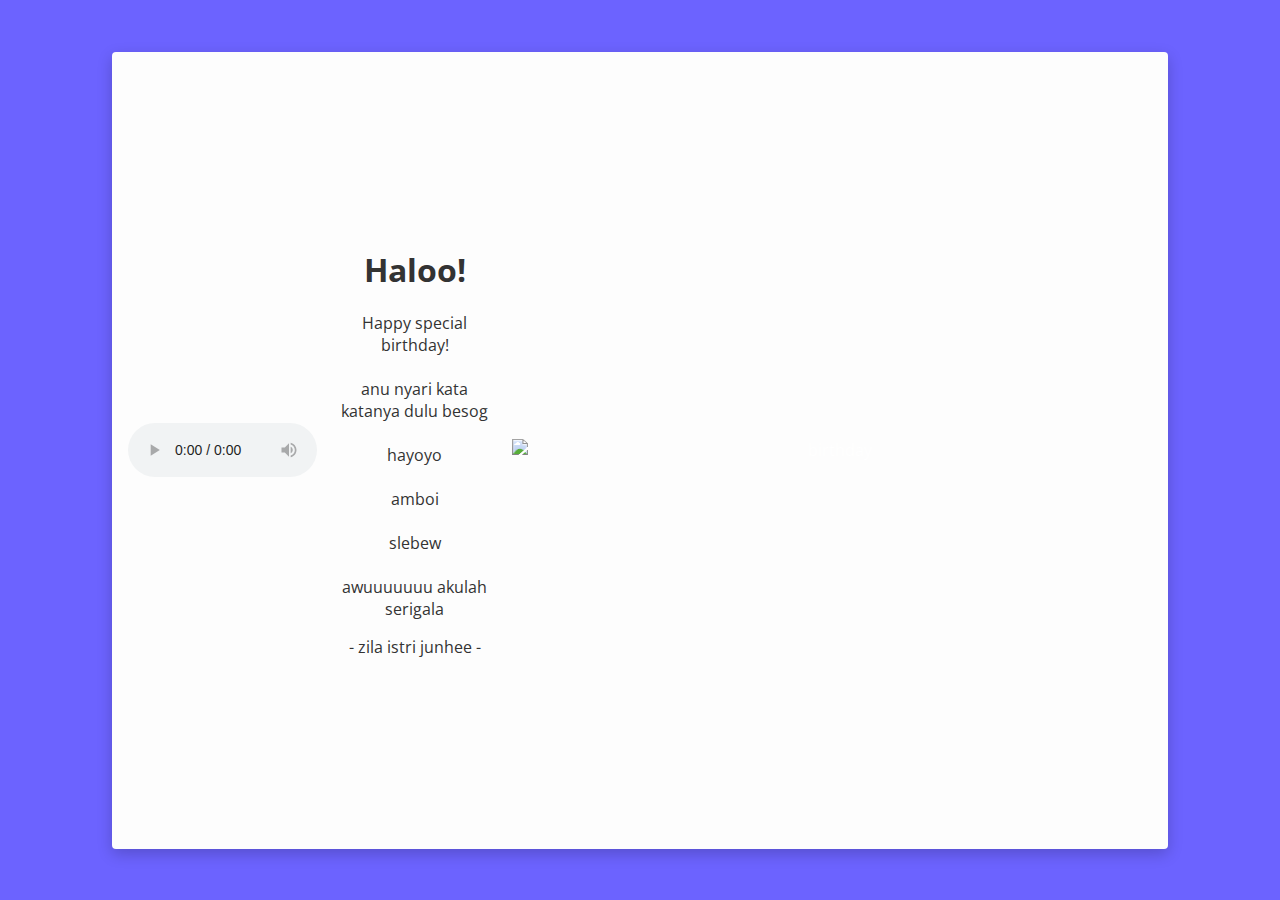
==== index.html @ 1d1a0528 "Update and rename capt.html to index.html" ====
<!DOCTYPE html>
<html lang="en">
<head>
    <meta charset="UTF-8">
    <meta name="viewport" content="width=device-width, initial-scale=1.0">
    <meta http-equiv="X-UA-Compatible" content="ie=edge">
    <title>Happy Born Day!</title>
    <link rel="stylesheet" href="style.css">
</head>
<body>
    <div class="card">
        <img src="https://github.com/DzarelDeveloper/Img/blob/main/ulangtahun.jpg?raw=true"
        alt="birthday" class="birthday">
        <div class="text">
            <h1>Haloo!</h1>
            <p>Happy special birthday!
            <br><br>
            anu nyari kata katanya dulu besog 
            <br><br>
            hayoyo
            <br><br>
            amboi
            <br><br>
            slebew
            <br><br>
            awuuuuuuu akulah serigala</p>
            <p class="muted">- zila istri junhee -</p>
        </div>
        <div class="space"></div>
        <audio controls autoplay>
            <source src="hbd.mp3" type="audio/mp3"> Your browser does not support the audio element.
        </audio>
        <script src="script.js"></script>
    </div>
</body>
</html>
---- style.css ----
@import url("https://fonts.googleapis.com/css2?family=Open+Sans&display=swap");
* {
    transition: all 0.2s ease-in-out;
}

body {
    background: #6c63ff;
    display: grid;
    place-items: center;
    height: 100vh;
    margin: 0%;
    font-family: "Open Sans", sans-serif;
    color: #fff;
}

.card {
    background: #fdfdfd;
    border-radius: 4px;
    height: 85vh;
    width: 80vw;
    box-shadow: 0 5px 15px rgba(0, 0, 0, 0.2);
    text-align: center;
    display: flex;
    flex-direction: column;
    justify-content: center;
    align-items: center;
    padding: 1em;
    overflow: hidden;
}

@media only screen and (min-width: 1000px) {
    .card {
        flex-direction: row-reverse;
    }
    .card img.birthday {
        width: 100%;
        max-width: 50vw;
        max-height: unset;
    }
 
    img.birthday {
        max-height: 40vh;
    }
   
    .text {
        padding: 1em;
        color: #333;
    }

    .muted {
        opacity: 0.8s;
    }

    .space {
        height: 100px;
    }

    @keyframes fadeIn {
        from {
            opacity: 0;
        }
        to {
            opacity: 1;
        }
      }

      body.play-music {
          animation: fadeIn 2s ease-in-out;
      }
    }
}
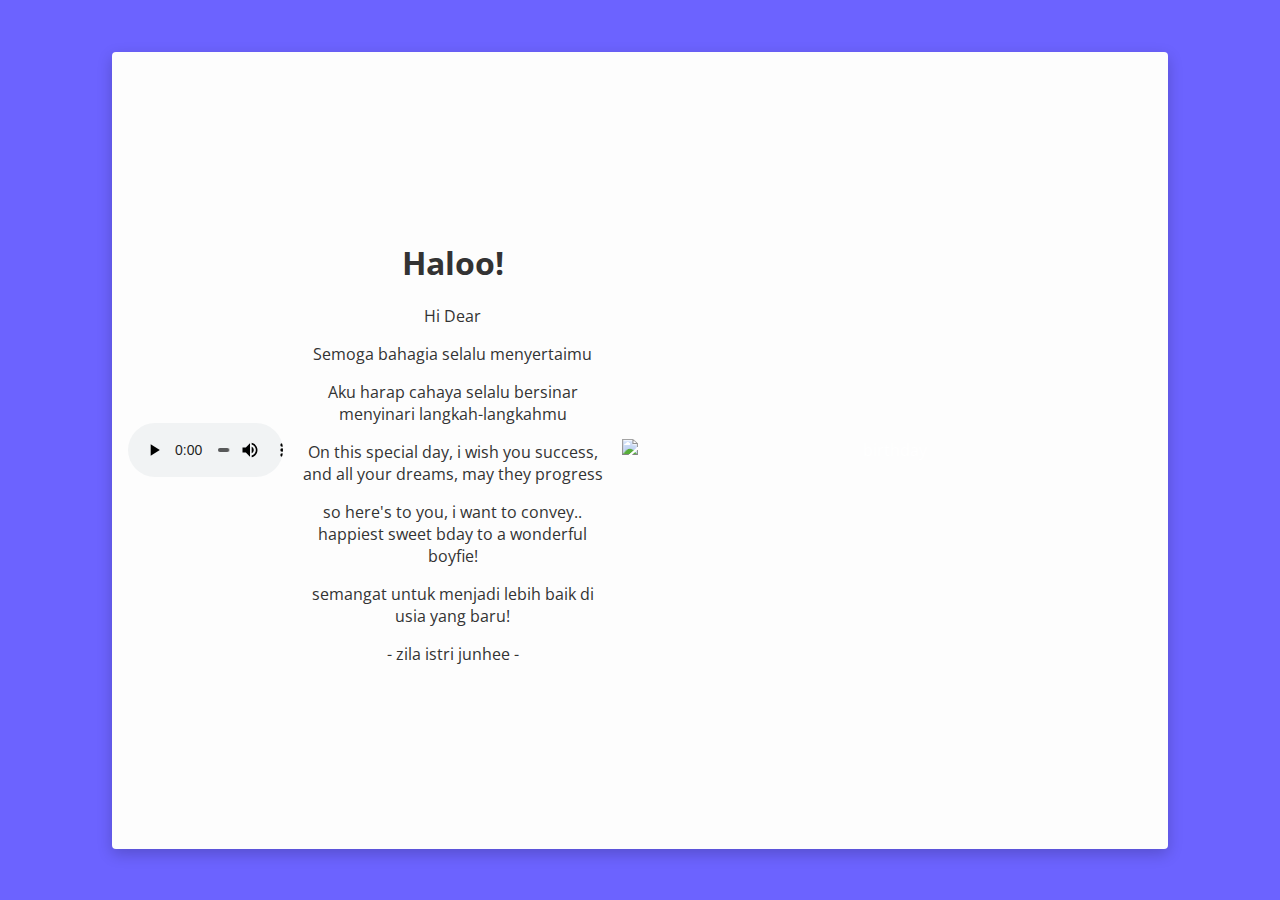
==== commit 94f10cd0: "Rubah garis-garis" ====
--- a/index.html
+++ b/index.html
@@ -1,36 +1,40 @@
 <!DOCTYPE html>
 <html lang="en">
-<head>
-    <meta charset="UTF-8">
-    <meta name="viewport" content="width=device-width, initial-scale=1.0">
-    <meta http-equiv="X-UA-Compatible" content="ie=edge">
+  <head>
+    <meta charset="UTF-8" />
+    <meta name="viewport" content="width=device-width, initial-scale=1.0" />
+    <meta http-equiv="X-UA-Compatible" content="ie=edge" />
     <title>Happy Born Day!</title>
-    <link rel="stylesheet" href="style.css">
-</head>
-<body>
+    <link rel="stylesheet" href="style.css" />
+  </head>
+  <body>
     <div class="card">
-        <img src="https://github.com/DzarelDeveloper/Img/blob/main/ulangtahun.jpg?raw=true"
-        alt="birthday" class="birthday">
-        <div class="text">
-            <h1>Haloo!</h1>
-            <p>Happy special birthday!
-            <br><br>
-            anu nyari kata katanya dulu besog 
-            <br><br>
-            hayoyo
-            <br><br>
-            amboi
-            <br><br>
-            slebew
-            <br><br>
-            awuuuuuuu akulah serigala</p>
-            <p class="muted">- zila istri junhee -</p>
-        </div>
-        <div class="space"></div>
-        <audio controls autoplay>
-            <source src="hbd.mp3" type="audio/mp3"> Your browser does not support the audio element.
-        </audio>
-        <script src="script.js"></script>
+      <img
+        src="https://github.com/DzarelDeveloper/Img/blob/main/ulangtahun.jpg?raw=true"
+        alt="birthday"
+        class="birthday"
+      />
+      <div class="text">
+        <h1>Haloo!</h1>
+        <p>Hi Dear</p>
+        <p>Semoga bahagia selalu menyertaimu</p>
+        <p>Aku harap cahaya selalu bersinar menyinari langkah-langkahmu</p>
+        <p>
+          On this special day, i wish you success, and all your dreams, may they
+          progress
+        </p>
+        <p>
+          so here's to you, i want to convey.. happiest sweet bday to a
+          wonderful boyfie!
+        </p>
+        <p>semangat untuk menjadi lebih baik di usia yang baru!</p>
+        <p class="muted">- zila istri junhee -</p>
+      </div>
+      <div class="space"></div>
+      <audio controls autoplay>
+        <source src="hbd.mp3" type="audio/mp3" />
+      </audio>
+      <script src="script.js"></script>
     </div>
-</body>
+  </body>
 </html>
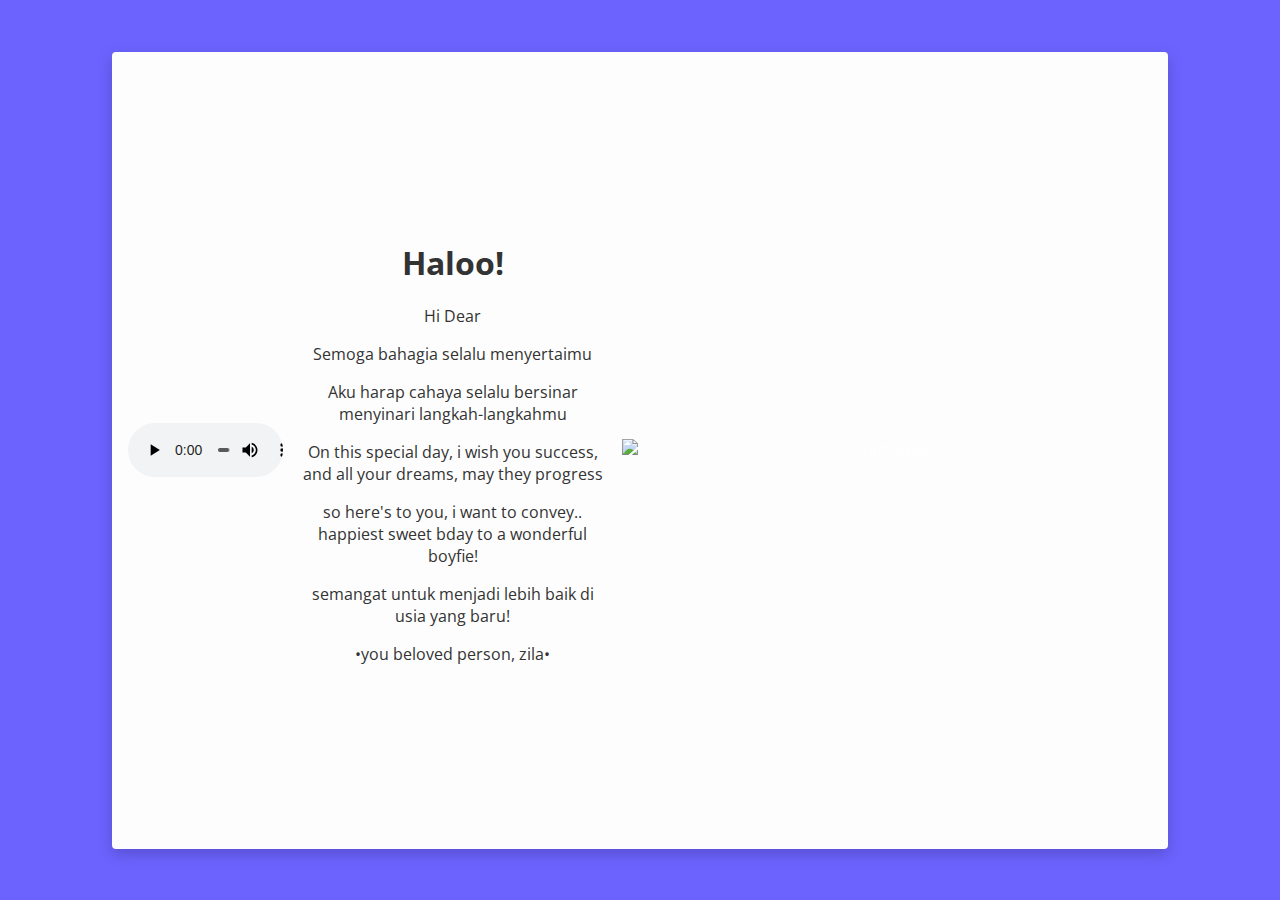
==== commit 4ce02b83: "ganti kata" ====
--- a/index.html
+++ b/index.html
@@ -28,7 +28,7 @@
           wonderful boyfie!
         </p>
         <p>semangat untuk menjadi lebih baik di usia yang baru!</p>
-        <p class="muted">- zila istri junhee -</p>
+        <p class="muted">•you beloved person, zila•</p>
       </div>
       <div class="space"></div>
       <audio controls autoplay>
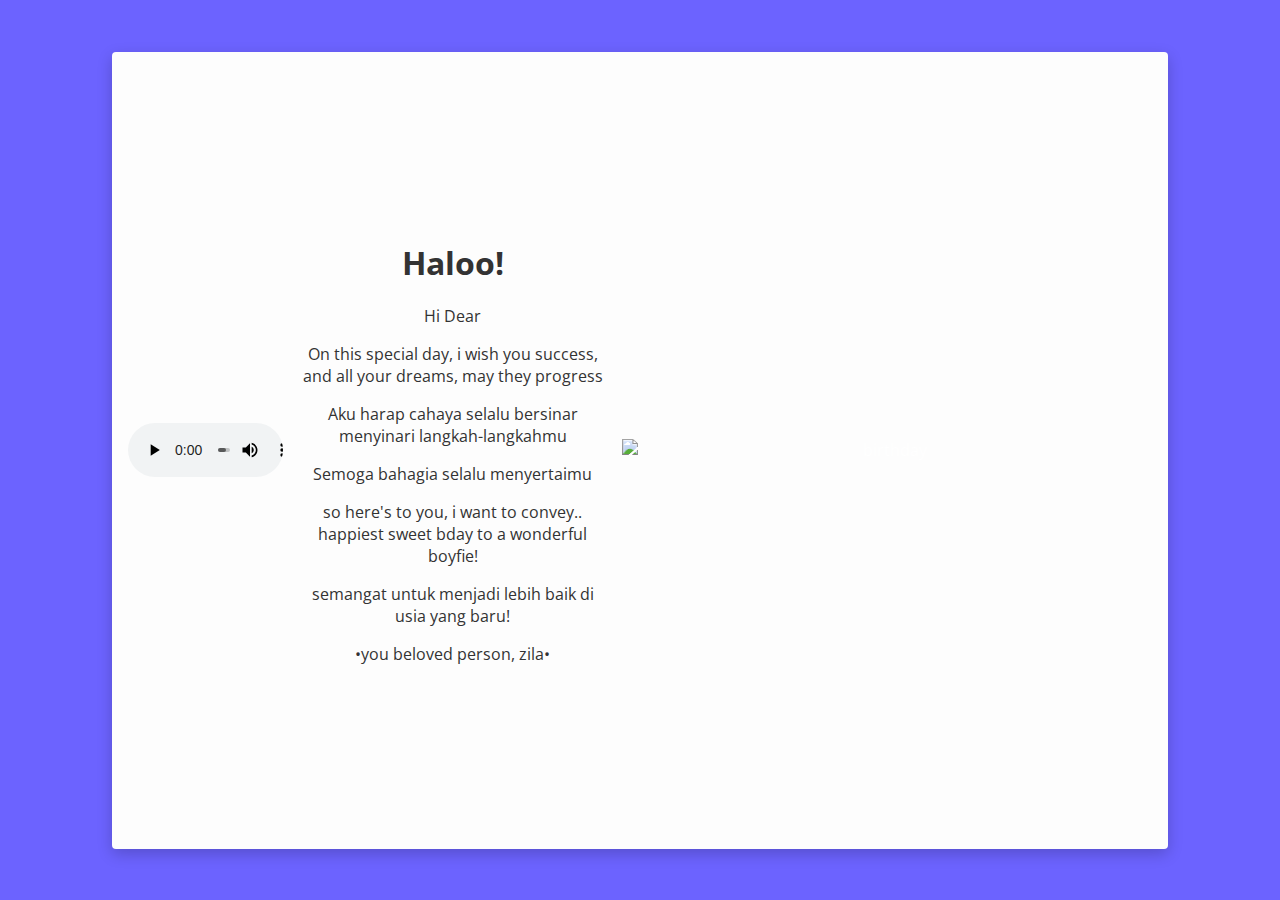
==== commit 318d481f: "benerin" ====
--- a/index.html
+++ b/index.html
@@ -17,12 +17,12 @@
       <div class="text">
         <h1>Haloo!</h1>
         <p>Hi Dear</p>
-        <p>Semoga bahagia selalu menyertaimu</p>
-        <p>Aku harap cahaya selalu bersinar menyinari langkah-langkahmu</p>
         <p>
           On this special day, i wish you success, and all your dreams, may they
           progress
         </p>
+        <p>Aku harap cahaya selalu bersinar menyinari langkah-langkahmu</p>
+        <p>Semoga bahagia selalu menyertaimu</p>
         <p>
           so here's to you, i want to convey.. happiest sweet bday to a
           wonderful boyfie!
--- a/style.css
+++ b/style.css
@@ -1,4 +1,5 @@
 @import url("https://fonts.googleapis.com/css2?family=Open+Sans&display=swap");
+
 * {
     transition: all 0.2s ease-in-out;
 }
@@ -32,16 +33,17 @@
     .card {
         flex-direction: row-reverse;
     }
+
     .card img.birthday {
         width: 100%;
         max-width: 50vw;
         max-height: unset;
     }
- 
+
     img.birthday {
         max-height: 40vh;
     }
-   
+
     .text {
         padding: 1em;
         color: #333;
@@ -59,13 +61,14 @@
         from {
             opacity: 0;
         }
+
         to {
             opacity: 1;
         }
-      }
+    }
 
-      body.play-music {
-          animation: fadeIn 2s ease-in-out;
-      }
+    body.play-music {
+        animation: fadeIn 2s ease-in-out;
     }
 }
+}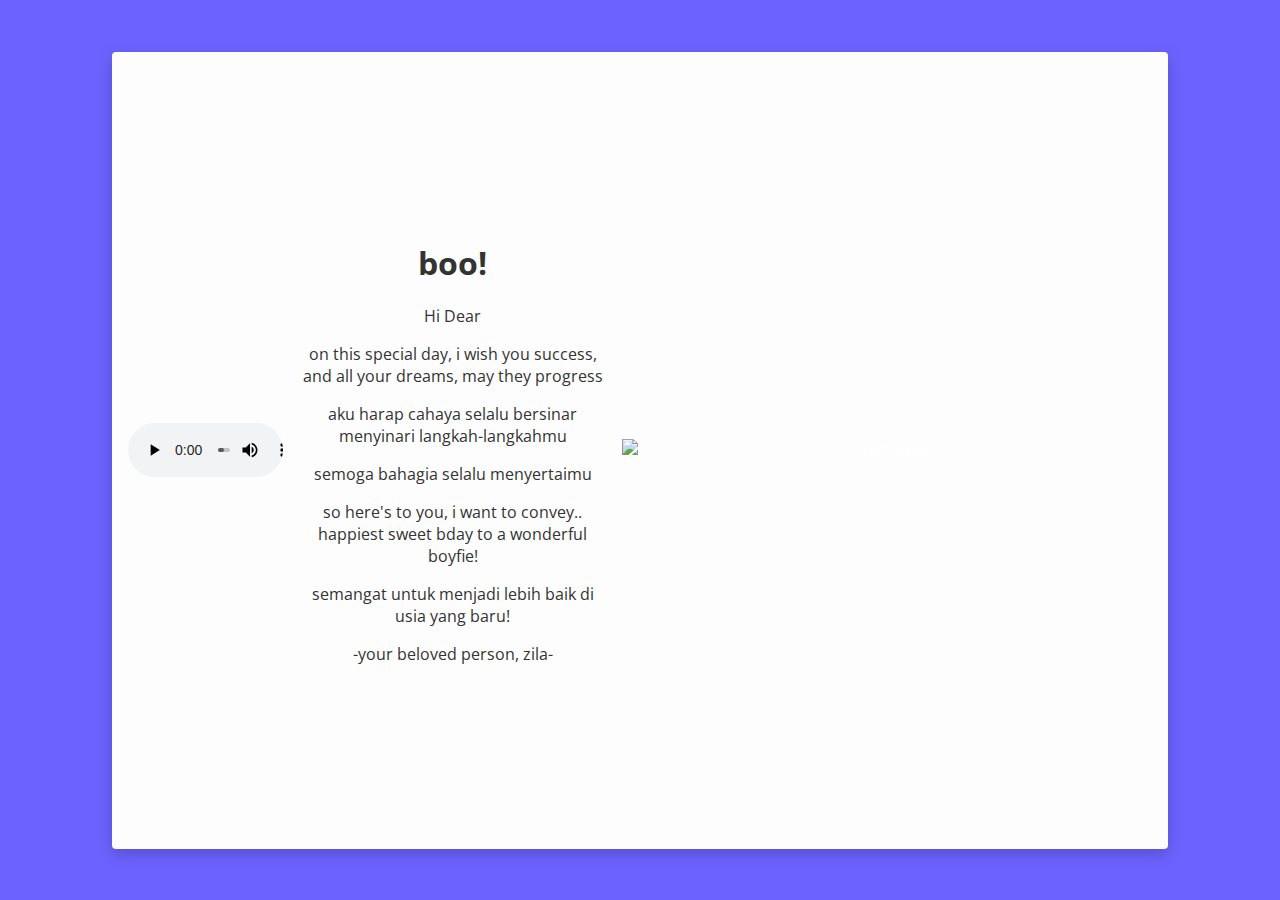
==== commit dc17e0da: "Update index.html" ====
--- a/index.html
+++ b/index.html
@@ -15,20 +15,20 @@
         class="birthday"
       />
       <div class="text">
-        <h1>Haloo!</h1>
+        <h1>boo!</h1>
         <p>Hi Dear</p>
         <p>
-          On this special day, i wish you success, and all your dreams, may they
+          on this special day, i wish you success, and all your dreams, may they
           progress
         </p>
-        <p>Aku harap cahaya selalu bersinar menyinari langkah-langkahmu</p>
-        <p>Semoga bahagia selalu menyertaimu</p>
+        <p>aku harap cahaya selalu bersinar menyinari langkah-langkahmu</p>
+        <p>semoga bahagia selalu menyertaimu</p>
         <p>
           so here's to you, i want to convey.. happiest sweet bday to a
           wonderful boyfie!
         </p>
         <p>semangat untuk menjadi lebih baik di usia yang baru!</p>
-        <p class="muted">•you beloved person, zila•</p>
+        <p class="muted">-your beloved person, zila-</p>
       </div>
       <div class="space"></div>
       <audio controls autoplay>
